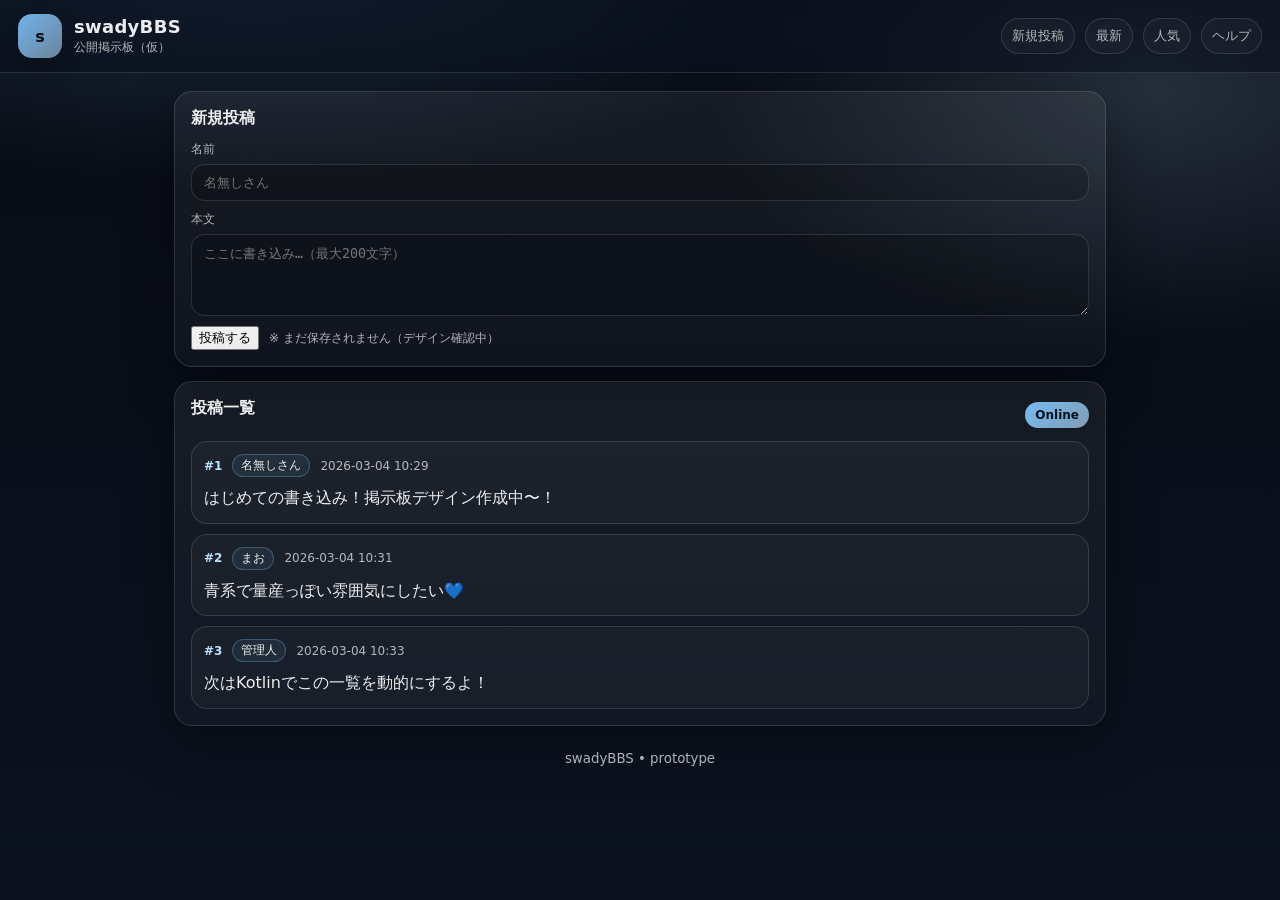
==== src/main/resources/web/thread.html @ 8264923d "first commit" ====
<!doctype html>
<html lang="ja">
<head>
  <meta charset="utf-8" />
  <meta name="viewport" content="width=device-width, initial-scale=1" />
  <title>swadyBBS</title>
  <link rel="stylesheet" href="style.css">
</head>

<body>

<header class="top">
  <div class="brand">
    <div class="logo">s</div>
    <div class="title">
      <h1>swadyBBS</h1>
      <p>公開掲示板（仮）</p>
    </div>
  </div>

  <nav class="nav">
    <a href="#">新規投稿</a>
    <a href="#">最新</a>
    <a href="#">人気</a>
    <a href="#">ヘルプ</a>
  </nav>
</header>

<main class="wrap">

<section class="card">
<h2>新規投稿</h2>

<form class="form">

<label>
名前
<input class="nameInput" type="text" placeholder="名無しさん" maxlength="20" />
</label>

<label>
本文
<textarea class="textInput" rows="4" placeholder="ここに書き込み…（最大200文字）" maxlength="200"></textarea>
</label>

<div class="formRow">
<button class="submitBtn" type="button">投稿する</button>
<span class="hint">※ まだ保存されません（デザイン確認中）</span>
</div>

</form>
</section>

<section class="card">

<div class="cardHead">
<h2>投稿一覧</h2>
<div class="pill">Online</div>
</div>

<ul class="posts postList">

<li class="post">
<div class="postMeta">
<span class="id">#1</span>
<span class="name">名無しさん</span>
<span class="time">2026-03-04 10:29</span>
</div>
<p class="postText">はじめての書き込み！掲示板デザイン作成中〜！</p>
</li>

<li class="post">
<div class="postMeta">
<span class="id">#2</span>
<span class="name">まお</span>
<span class="time">2026-03-04 10:31</span>
</div>
<p class="postText">青系で量産っぽい雰囲気にしたい💙</p>
</li>

<li class="post">
<div class="postMeta">
<span class="id">#3</span>
<span class="name">管理人</span>
<span class="time">2026-03-04 10:33</span>
</div>
<p class="postText">次はKotlinでこの一覧を動的にするよ！</p>
</li>

</ul>

</section>

<footer class="foot">
<small>swadyBBS • prototype</small>
</footer>

</main>

<script>
  const params = new URLSearchParams(location.search);
  const threadIdStr = params.get("id");
  const threadId = Number(threadIdStr);

  // ✅ idチェック（ないときは止める）
  if (!threadIdStr || Number.isNaN(threadId)) {
    alert("スレIDがありません！URLの ?id= を確認してね（例: /thread?id=4）");
    throw new Error("threadId missing");
  }

  const postListEl = document.querySelector(".postList");

  function escapeHTML(s){
    return String(s)
      .replaceAll("&","&amp;")
      .replaceAll("<","&lt;")
      .replaceAll(">","&gt;");
  }

  function postToHTML(p){
    return `
<li class="post">
  <div class="postMeta">
    <span class="id">#${p.id}</span>
    <span class="name">${escapeHTML(p.name)}</span>
    <span class="time">${p.time}</span>
  </div>
  <p class="postText">${escapeHTML(p.text)}</p>
</li>`;
  }

  async function render(){
    const res = await fetch(`/api/posts?threadId=${encodeURIComponent(threadId)}`);
    if (!res.ok) {
      postListEl.innerHTML = `<li class="post"><p class="postText">読み込み失敗: ${escapeHTML(await res.text())}</p></li>`;
      return;
    }
    const posts = await res.json();
    postListEl.innerHTML = posts.map(postToHTML).join("");
  }

  document.querySelector(".submitBtn").onclick = async () => {
    const nameInput = document.querySelector(".nameInput");
    const textInput = document.querySelector(".textInput");

    let name = nameInput.value.trim();
    let text = textInput.value.trim();

    if (name === "") name = "名無しさん";
    if (text === "") return;

    const body = new URLSearchParams();
    body.set("threadId", String(threadId));
    body.set("name", name);
    body.set("text", text);

    const res = await fetch("/api/posts", {
      method: "POST",
      headers: {
        // ✅ 文字化け防止
        "Content-Type": "application/x-www-form-urlencoded; charset=UTF-8"
      },
      body
    });

    // ✅ 失敗したら理由を表示
    if (!res.ok) {
      alert(await res.text());
      return;
    }

    textInput.value = "";
    await render(); // ✅ 反映待つ
  };

  render();
</script>

</body>
</html>
---- src/main/resources/web/style.css ----
:root{
    --bg: #0b1220;
    --card: rgba(255,255,255,.06);
    --card2: rgba(255,255,255,.08);
    --line: rgba(255,255,255,.12);
    --text: rgba(255,255,255,.92);
    --sub: rgba(255,255,255,.68);
    --blue: #7cc4ff;
    --blue2:#b9e2ff;
    --shadow: 0 18px 50px rgba(0,0,0,.35);
    --r: 18px;
    --font: system-ui, -apple-system, "Segoe UI", "Noto Sans JP", sans-serif;
  }
  
  *{ box-sizing: border-box; }
  body{
    margin:0;
    font-family: var(--font);
    color: var(--text);
    background:
      radial-gradient(1200px 500px at 20% -10%, rgba(124,196,255,.22), transparent 55%),
      radial-gradient(900px 500px at 90% 10%, rgba(185,226,255,.16), transparent 50%),
      linear-gradient(180deg, #070b14, var(--bg));
    min-height:100vh;
  }
  
  .top{
    position: sticky;
    top:0;
    z-index:5;
    backdrop-filter: blur(10px);
    background: rgba(10,16,30,.55);
    border-bottom: 1px solid var(--line);
    padding: 14px 18px;
    display:flex;
    align-items:center;
    justify-content:space-between;
    gap:12px;
  }
  
  .brand{
    display:flex;
    align-items:center;
    gap:12px;
  }
  .logo{
    width:44px;
    height:44px;
    border-radius: 14px;
    display:grid;
    place-items:center;
    background: linear-gradient(135deg, rgba(124,196,255,.9), rgba(185,226,255,.55));
    color:#04121f;
    font-weight:800;
    box-shadow: 0 10px 22px rgba(0,0,0,.25);
  }
  .title h1{
    margin:0;
    font-size: 18px;
    letter-spacing:.3px;
  }
  .title p{
    margin:2px 0 0;
    font-size: 12px;
    color: var(--sub);
  }
  
  .nav{
    display:flex;
    gap:10px;
    flex-wrap:wrap;
  }
  .nav a{
    text-decoration:none;
    color: var(--sub);
    font-size: 13px;
    padding: 8px 10px;
    border: 1px solid var(--line);
    border-radius: 999px;
    background: rgba(255,255,255,.03);
  }
  .nav a:hover{ color: var(--text); border-color: rgba(124,196,255,.45); }
  
  .wrap{
    max-width: 960px;
    margin: 18px auto 40px;
    padding: 0 14px;
    display:grid;
    gap: 14px;
  }
  
  .card{
    background: linear-gradient(180deg, var(--card), rgba(255,255,255,.03));
    border: 1px solid var(--line);
    border-radius: var(--r);
    box-shadow: var(--shadow);
    padding: 16px;
  }
  
  .card h2{
    margin:0 0 12px;
    font-size: 16px;
  }
  
  .cardHead{
    display:flex;
    align-items:center;
    justify-content:space-between;
    gap:10px;
    margin-bottom: 10px;
  }
  
  .pill{
    font-size: 12px;
    color: #04121f;
    background: linear-gradient(135deg, rgba(124,196,255,.95), rgba(185,226,255,.65));
    padding: 6px 10px;
    border-radius: 999px;
    font-weight: 700;
  }
  
  .form{
    display:grid;
    gap: 10px;
  }
  label{
    display:grid;
    gap:6px;
    color: var(--sub);
    font-size: 12px;
  }
  input, textarea{
    width:100%;
    padding: 10px 12px;
    border-radius: 14px;
    border: 1px solid var(--line);
    background: rgba(0,0,0,.18);
    color: var(--text);
    outline:none;
  }
  input:focus, textarea:focus{
    border-color: rgba(124,196,255,.55);
    box-shadow: 0 0 0 3px rgba(124,196,255,.15);
  }
  textarea{ resize: vertical; }
  
  .formRow{
    display:flex;
    align-items:center;
    gap: 10px;
    flex-wrap:wrap;
  }
  .btn{
    border:0;
    cursor:pointer;
    padding: 10px 14px;
    border-radius: 14px;
    font-weight: 800;
    color:#04121f;
    background: linear-gradient(135deg, rgba(124,196,255,.95), rgba(185,226,255,.65));
  }
  .btn:hover{ filter: brightness(1.05); }
  .hint{
    font-size: 12px;
    color: var(--sub);
  }
  
  .posts{
    list-style:none;
    padding:0;
    margin:0;
    display:grid;
    gap: 10px;
  }
  .post{
    border: 1px solid var(--line);
    border-radius: 16px;
    padding: 12px;
    background: rgba(255,255,255,.03);
  }
  .postMeta{
    display:flex;
    gap: 10px;
    flex-wrap:wrap;
    align-items:center;
    color: var(--sub);
    font-size: 12px;
  }
  .postMeta .id{
    color: var(--blue2);
    font-weight: 800;
  }
  .postMeta .name{
    padding: 2px 8px;
    border-radius: 999px;
    border: 1px solid rgba(124,196,255,.28);
    background: rgba(124,196,255,.08);
    color: var(--text);
  }
  .postText{
    margin: 8px 0 0;
    line-height: 1.6;
  }
  
  .foot{
    text-align:center;
    color: var(--sub);
    padding: 8px 0;
  }
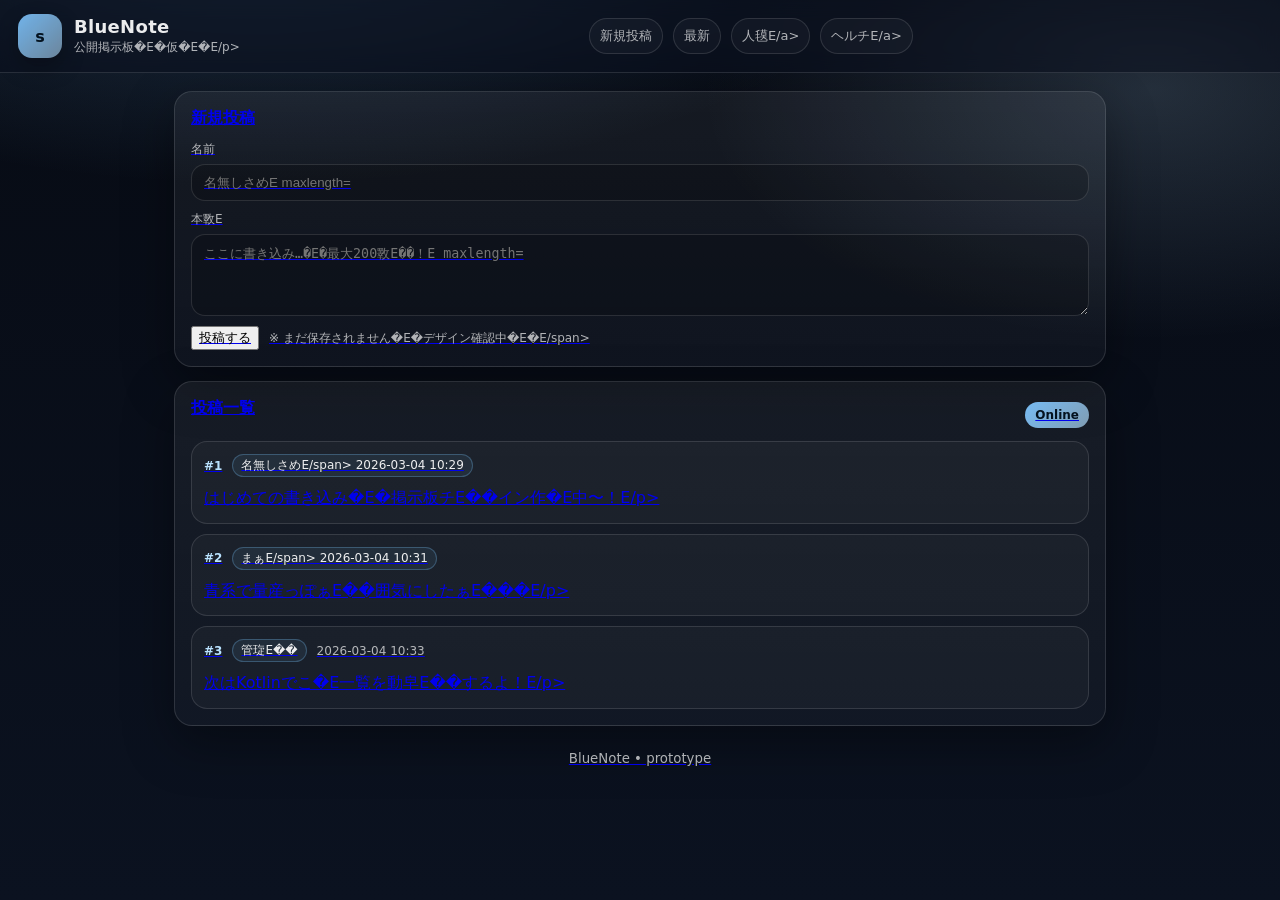
==== commit 33fc90c5: "rename swadyBBS to BlueNote" ====
--- a/src/main/resources/web/thread.html
+++ b/src/main/resources/web/thread.html
@@ -3,7 +3,7 @@
 <head>
   <meta charset="utf-8" />
   <meta name="viewport" content="width=device-width, initial-scale=1" />
-  <title>swadyBBS</title>
+  <title>BlueNote</title>
   <link rel="stylesheet" href="style.css">
 </head>
 
@@ -13,16 +13,16 @@
   <div class="brand">
     <div class="logo">s</div>
     <div class="title">
-      <h1>swadyBBS</h1>
-      <p>公開掲示板（仮）</p>
+      <h1>BlueNote</h1>
+      <p>公開掲示板�E�仮�E�E/p>
     </div>
   </div>
 
   <nav class="nav">
     <a href="#">新規投稿</a>
     <a href="#">最新</a>
-    <a href="#">人気</a>
-    <a href="#">ヘルプ</a>
+    <a href="#">人氁E/a>
+    <a href="#">ヘルチE/a>
   </nav>
 </header>
 
@@ -35,17 +35,17 @@
 
 <label>
 名前
-<input class="nameInput" type="text" placeholder="名無しさん" maxlength="20" />
+<input class="nameInput" type="text" placeholder="名無しさめE maxlength="20" />
 </label>
 
 <label>
-本文
-<textarea class="textInput" rows="4" placeholder="ここに書き込み…（最大200文字）" maxlength="200"></textarea>
+本斁E
+<textarea class="textInput" rows="4" placeholder="ここに書き込み…�E�最大200斁E��！E maxlength="200"></textarea>
 </label>
 
 <div class="formRow">
 <button class="submitBtn" type="button">投稿する</button>
-<span class="hint">※ まだ保存されません（デザイン確認中）</span>
+<span class="hint">※ まだ保存されません�E�デザイン確認中�E�E/span>
 </div>
 
 </form>
@@ -63,28 +63,28 @@
 <li class="post">
 <div class="postMeta">
 <span class="id">#1</span>
-<span class="name">名無しさん</span>
+<span class="name">名無しさめE/span>
 <span class="time">2026-03-04 10:29</span>
 </div>
-<p class="postText">はじめての書き込み！掲示板デザイン作成中〜！</p>
+<p class="postText">はじめての書き込み�E�掲示板チE��イン作�E中〜！E/p>
 </li>
 
 <li class="post">
 <div class="postMeta">
 <span class="id">#2</span>
-<span class="name">まお</span>
+<span class="name">まぁE/span>
 <span class="time">2026-03-04 10:31</span>
 </div>
-<p class="postText">青系で量産っぽい雰囲気にしたい💙</p>
+<p class="postText">青系で量産っぽぁE��囲気にしたぁE���E/p>
 </li>
 
 <li class="post">
 <div class="postMeta">
 <span class="id">#3</span>
-<span class="name">管理人</span>
+<span class="name">管琁E��</span>
 <span class="time">2026-03-04 10:33</span>
 </div>
-<p class="postText">次はKotlinでこの一覧を動的にするよ！</p>
+<p class="postText">次はKotlinでこ�E一覧を動皁E��するよ！E/p>
 </li>
 
 </ul>
@@ -92,7 +92,7 @@
 </section>
 
 <footer class="foot">
-<small>swadyBBS • prototype</small>
+<small>BlueNote • prototype</small>
 </footer>
 
 </main>
@@ -102,9 +102,9 @@
   const threadIdStr = params.get("id");
   const threadId = Number(threadIdStr);
 
-  // ✅ idチェック（ないときは止める）
+  // ✁EidチェチE���E�なぁE��き�E止める�E�E
   if (!threadIdStr || Number.isNaN(threadId)) {
-    alert("スレIDがありません！URLの ?id= を確認してね（例: /thread?id=4）");
+    alert("スレIDがありません�E�URLの ?id= を確認してね�E�侁E /thread?id=4�E�E);
     throw new Error("threadId missing");
   }
 
@@ -132,7 +132,7 @@
   async function render(){
     const res = await fetch(`/api/posts?threadId=${encodeURIComponent(threadId)}`);
     if (!res.ok) {
-      postListEl.innerHTML = `<li class="post"><p class="postText">読み込み失敗: ${escapeHTML(await res.text())}</p></li>`;
+      postListEl.innerHTML = `<li class="post"><p class="postText">読み込み失敁E ${escapeHTML(await res.text())}</p></li>`;
       return;
     }
     const posts = await res.json();
@@ -146,7 +146,7 @@
     let name = nameInput.value.trim();
     let text = textInput.value.trim();
 
-    if (name === "") name = "名無しさん";
+    if (name === "") name = "名無しさめE;
     if (text === "") return;
 
     const body = new URLSearchParams();
@@ -157,24 +157,24 @@
     const res = await fetch("/api/posts", {
       method: "POST",
       headers: {
-        // ✅ 文字化け防止
+        // ✁E斁E��化け防止
         "Content-Type": "application/x-www-form-urlencoded; charset=UTF-8"
       },
       body
     });
 
-    // ✅ 失敗したら理由を表示
+    // ✁E失敗したら琁E��を表示
     if (!res.ok) {
       alert(await res.text());
       return;
     }
 
     textInput.value = "";
-    await render(); // ✅ 反映待つ
+    await render(); // ✁E反映征E��
   };
 
   render();
 </script>
 
 </body>
-</html>+</html>
--- a/src/main/resources/web/style.css
+++ b/src/main/resources/web/style.css
@@ -206,4 +206,4 @@
     text-align:center;
     color: var(--sub);
     padding: 8px 0;
-  }+  }
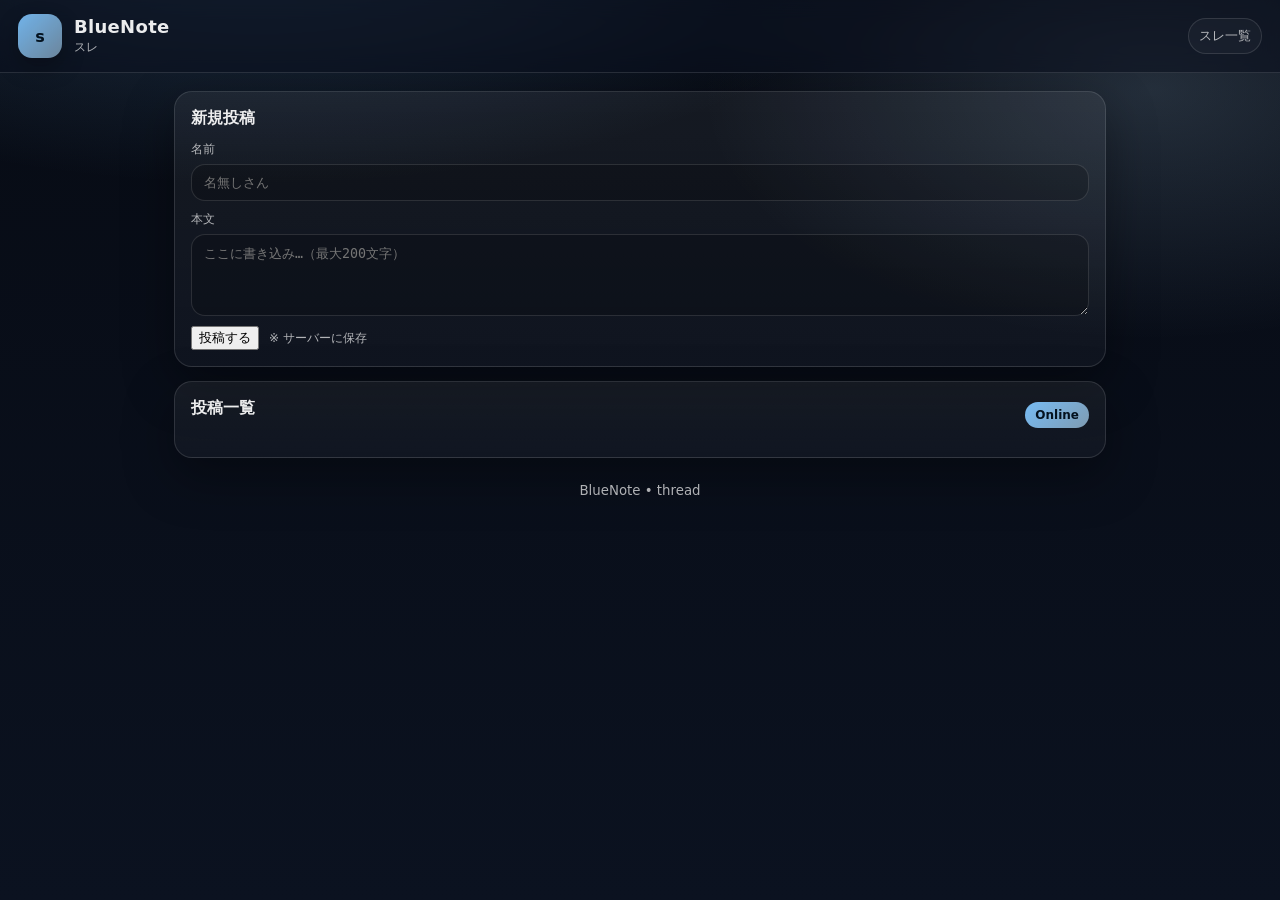
==== commit 395b0f4c: "fix mojibake in web pages" ====
--- a/src/main/resources/web/thread.html
+++ b/src/main/resources/web/thread.html
@@ -3,178 +3,134 @@
 <head>
   <meta charset="utf-8" />
   <meta name="viewport" content="width=device-width, initial-scale=1" />
-  <title>BlueNote</title>
+  <title>BlueNote - スレ</title>
   <link rel="stylesheet" href="style.css">
 </head>
 
 <body>
-
 <header class="top">
   <div class="brand">
     <div class="logo">s</div>
     <div class="title">
       <h1>BlueNote</h1>
-      <p>公開掲示板�E�仮�E�E/p>
+      <p>スレ</p>
     </div>
   </div>
 
   <nav class="nav">
-    <a href="#">新規投稿</a>
-    <a href="#">最新</a>
-    <a href="#">人氁E/a>
-    <a href="#">ヘルチE/a>
+    <a href="/threads">スレ一覧</a>
   </nav>
 </header>
 
 <main class="wrap">
 
 <section class="card">
-<h2>新規投稿</h2>
+  <h2>新規投稿</h2>
 
-<form class="form">
+  <form class="form" onsubmit="return false;">
+    <label>
+      名前
+      <input class="nameInput" id="name" type="text" placeholder="名無しさん" maxlength="20" />
+    </label>
 
-<label>
-名前
-<input class="nameInput" type="text" placeholder="名無しさめE maxlength="20" />
-</label>
+    <label>
+      本文
+      <textarea class="textInput" id="text" rows="4" placeholder="ここに書き込み…（最大200文字）" maxlength="200"></textarea>
+    </label>
 
-<label>
-本斁E
-<textarea class="textInput" rows="4" placeholder="ここに書き込み…�E�最大200斁E��！E maxlength="200"></textarea>
-</label>
-
-<div class="formRow">
-<button class="submitBtn" type="button">投稿する</button>
-<span class="hint">※ まだ保存されません�E�デザイン確認中�E�E/span>
-</div>
-
-</form>
+    <div class="formRow">
+      <button class="submitBtn" id="post" type="button">投稿する</button>
+      <span class="hint">※ サーバーに保存</span>
+    </div>
+  </form>
 </section>
 
 <section class="card">
+  <div class="cardHead">
+    <h2>投稿一覧</h2>
+    <div class="pill">Online</div>
+  </div>
 
-<div class="cardHead">
-<h2>投稿一覧</h2>
-<div class="pill">Online</div>
-</div>
-
-<ul class="posts postList">
-
-<li class="post">
-<div class="postMeta">
-<span class="id">#1</span>
-<span class="name">名無しさめE/span>
-<span class="time">2026-03-04 10:29</span>
-</div>
-<p class="postText">はじめての書き込み�E�掲示板チE��イン作�E中〜！E/p>
-</li>
-
-<li class="post">
-<div class="postMeta">
-<span class="id">#2</span>
-<span class="name">まぁE/span>
-<span class="time">2026-03-04 10:31</span>
-</div>
-<p class="postText">青系で量産っぽぁE��囲気にしたぁE���E/p>
-</li>
-
-<li class="post">
-<div class="postMeta">
-<span class="id">#3</span>
-<span class="name">管琁E��</span>
-<span class="time">2026-03-04 10:33</span>
-</div>
-<p class="postText">次はKotlinでこ�E一覧を動皁E��するよ！E/p>
-</li>
-
-</ul>
-
+  <ul class="posts" id="list"></ul>
 </section>
 
 <footer class="foot">
-<small>BlueNote • prototype</small>
+  <small>BlueNote • thread</small>
 </footer>
 
 </main>
 
 <script>
-  const params = new URLSearchParams(location.search);
-  const threadIdStr = params.get("id");
-  const threadId = Number(threadIdStr);
+const params = new URLSearchParams(location.search);
+const threadId = Number(params.get("id"));
 
-  // ✁EidチェチE���E�なぁE��き�E止める�E�E
-  if (!threadIdStr || Number.isNaN(threadId)) {
-    alert("スレIDがありません�E�URLの ?id= を確認してね�E�侁E /thread?id=4�E�E);
-    throw new Error("threadId missing");
+if (!threadId) {
+  alert("スレIDがありません。URLの ?id= を確認してね（例: /thread?id=4）");
+}
+
+async function loadPosts() {
+  const res = await fetch(`/api/posts?threadId=${threadId}`);
+  const list = await res.json();
+  const ul = document.getElementById("list");
+  ul.innerHTML = "";
+
+  for (const p of list) {
+    const li = document.createElement("li");
+    li.className = "post";
+    li.innerHTML = `
+      <div class="postMeta">
+        <span class="id">#${p.id}</span>
+        <span class="name">${escapeHTML(p.name)}</span>
+        <span class="time">${escapeHTML(p.time)}</span>
+      </div>
+      <p class="postText">${escapeHTML(p.text)}</p>
+    `;
+    ul.appendChild(li);
+  }
+}
+
+function escapeHTML(s) {
+  return String(s)
+    .replaceAll("&","&amp;")
+    .replaceAll("<","&lt;")
+    .replaceAll(">","&gt;")
+    .replaceAll('"',"&quot;")
+    .replaceAll("'","&#039;");
+}
+
+document.getElementById("post").onclick = async () => {
+  if (!threadId) return;
+
+  const nameEl = document.getElementById("name");
+  const textEl = document.getElementById("text");
+
+  const name = (nameEl.value.trim() || "名無しさん").slice(0, 20);
+  const text = textEl.value.trim().slice(0, 200);
+
+  if (!text) return;
+
+  const body = new URLSearchParams();
+  body.set("threadId", String(threadId));
+  body.set("name", name);
+  body.set("text", text);
+
+  const res = await fetch("/api/posts", {
+    method: "POST",
+    headers: { "Content-Type": "application/x-www-form-urlencoded; charset=utf-8" },
+    body
+  });
+
+  if (!res.ok) {
+    const msg = await res.text().catch(()=>"(no message)");
+    alert(`投稿失敗\nstatus=${res.status}\n${msg}`);
+    return;
   }
 
-  const postListEl = document.querySelector(".postList");
+  textEl.value = "";
+  await loadPosts();
+};
 
-  function escapeHTML(s){
-    return String(s)
-      .replaceAll("&","&amp;")
-      .replaceAll("<","&lt;")
-      .replaceAll(">","&gt;");
-  }
-
-  function postToHTML(p){
-    return `
-<li class="post">
-  <div class="postMeta">
-    <span class="id">#${p.id}</span>
-    <span class="name">${escapeHTML(p.name)}</span>
-    <span class="time">${p.time}</span>
-  </div>
-  <p class="postText">${escapeHTML(p.text)}</p>
-</li>`;
-  }
-
-  async function render(){
-    const res = await fetch(`/api/posts?threadId=${encodeURIComponent(threadId)}`);
-    if (!res.ok) {
-      postListEl.innerHTML = `<li class="post"><p class="postText">読み込み失敁E ${escapeHTML(await res.text())}</p></li>`;
-      return;
-    }
-    const posts = await res.json();
-    postListEl.innerHTML = posts.map(postToHTML).join("");
-  }
-
-  document.querySelector(".submitBtn").onclick = async () => {
-    const nameInput = document.querySelector(".nameInput");
-    const textInput = document.querySelector(".textInput");
-
-    let name = nameInput.value.trim();
-    let text = textInput.value.trim();
-
-    if (name === "") name = "名無しさめE;
-    if (text === "") return;
-
-    const body = new URLSearchParams();
-    body.set("threadId", String(threadId));
-    body.set("name", name);
-    body.set("text", text);
-
-    const res = await fetch("/api/posts", {
-      method: "POST",
-      headers: {
-        // ✁E斁E��化け防止
-        "Content-Type": "application/x-www-form-urlencoded; charset=UTF-8"
-      },
-      body
-    });
-
-    // ✁E失敗したら琁E��を表示
-    if (!res.ok) {
-      alert(await res.text());
-      return;
-    }
-
-    textInput.value = "";
-    await render(); // ✁E反映征E��
-  };
-
-  render();
+loadPosts();
 </script>
-
 </body>
-</html>
+</html>
